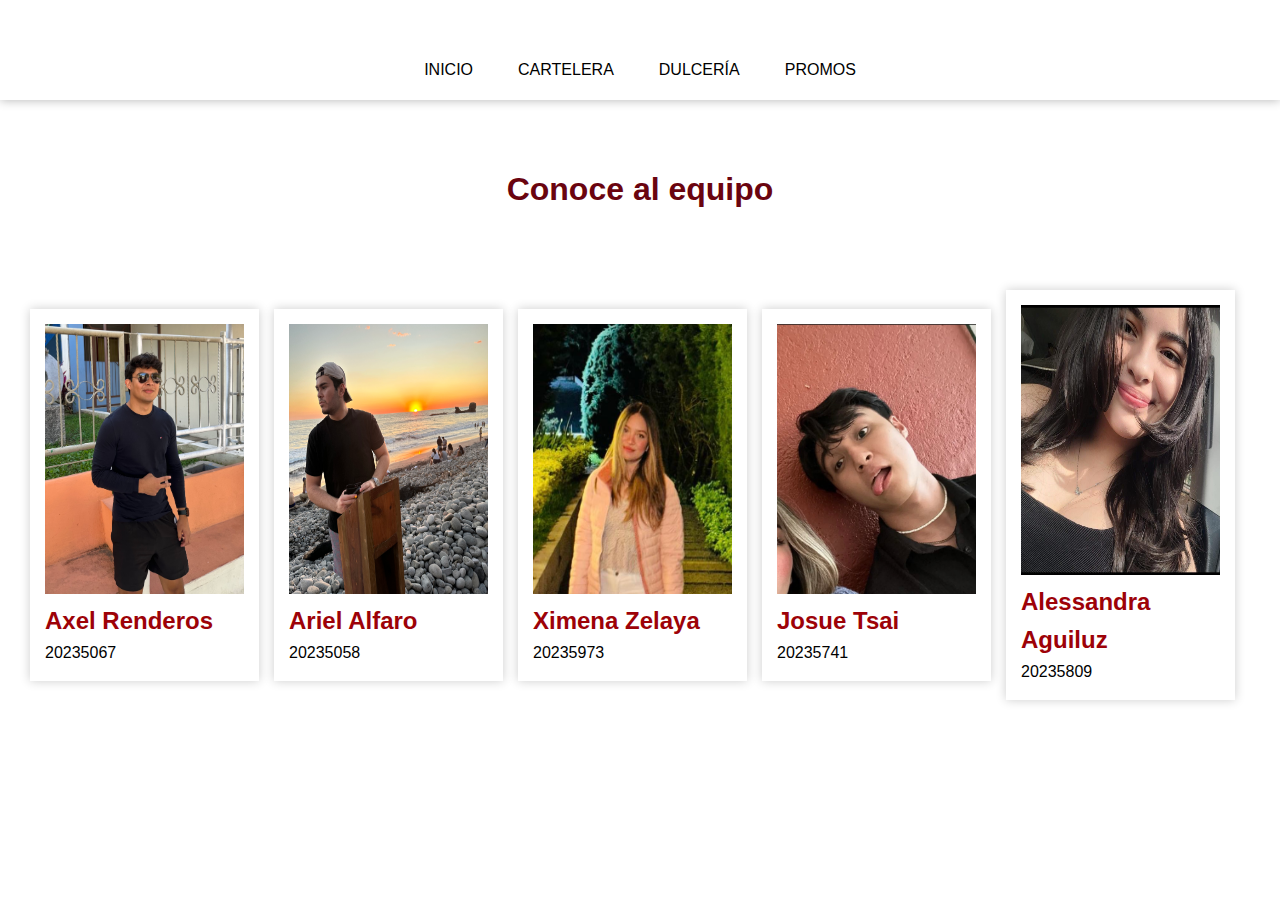
==== About_us.html @ 16ddbde5 "About Us page" ====
<!DOCTYPE html>
<html lang="en">
<head>
  <meta charset="UTF-8">
  <meta name="viewport" content="width=device-width, initial-scale=1" />
  <link rel="stylesheet" href="css/nav.css">
  <link rel="stylesheet" href="css/general-styles.css">
  <title>About us</title>
</head>
<body>
<header>
  <div class="contenedor">
    <div class="mbar" onclick="togglemenu()">
      <span></span>
      <span></span>
      <span></span>
    </div>
    <nav>
      <ul id="menulista">
        <li><a href="#">Inicio</a></li>
        <li><a href="#">Cartelera</a></li>
        <li><a href="#">Dulcería</a></li>
        <li><a href="#">Promos</a></li>
      </ul>
    </nav>
  </div>
</header>
<section id="pio">
  <h1>Conoce al equipo</h1>
</section>
<section id="equipo">
  <div class="container">
    <div class="tarjeta">
      <img src="img/IMG_7078.jpeg" alt="x">
      <h2>Axel Renderos</h2>
      <p>20235067</p>
    </div>
    <div class="tarjeta">
      <img src="img/IMG_7941.jpeg" alt="x">
      <h2>Ariel Alfaro</h2>
      <p>20235058</p>
    </div>
    <div class="tarjeta">
      <img src="img/PHOTO-2024-10-04-14-10-39.jpg" alt="x">
      <h2>Ximena Zelaya</h2>
      <p>20235973</p>
    </div>
    <div class="tarjeta">
      <img src="img/IMG_7284.jpg" alt="x">
      <h2>Josue Tsai</h2>
      <p>20235741</p>
    </div>
    <div class="tarjeta">
      <img src="img/PHOTO-2024-10-04-14-17-09.jpg" alt="x">
      <h2>Alessandra Aguiluz</h2>
      <p>20235809</p>
    </div>
  </div>
</section>

<script src="js/main.js"></script>


</body>
</html>
---- css/nav.css ----
* {
    margin: 0;
    padding: 0;
    box-sizing: border-box;
}

body {
    font-family: Arial, sans-serif;
    background-color: white;
    line-height: 1.6;
}

header {
    background-color: white;
    color: #6A040F;
    padding: 20px 0;
    box-shadow: 0 0 10px rgba(0, 0, 0, 0.3);
    height: 120px;
}

.contenedor {
    width: 80%;
    margin: 0 auto;
}

.mbar {
    height: 4rem;
    height: 4rem;
    float: left;
    margin-top: 10px;
}

nav {
    position: relative;
}

nav ul {
    list-style: none;
    display: flex;
    flex-direction: column;
    gap: 15px;
    margin-top: 20px;
    width: 100%;
}

nav ul li {
    position: relative;
}

nav ul li a {
    color: black;
    text-decoration: none;
    text-transform: uppercase;
    padding: 10px 15px;
    display: block;
}


nav ul li ul li {
    width: 200px;
}

nav ul li:hover ul {
    display: block;
}

nav ul li ul li a {
    padding: 10px;
}

nav ul li a:hover {
    transition: background-color 0.3s;
}

nav ul {
    width: 100%;
    background: rgba(255,255,255, 0.6) ;
    border-radius: 5px;
    position: absolute;
    top: 50px;
    left: 0;
    width: 50%;

}

nav ul{
    display: block;
    margin-top: 10px;
    margin-bottom: 10px;
}

#menulista {
    overflow: hidden;
    transition: 0.3s;
}

.mbar {
    width: 70px;
    height: 50px;
    position: relative;
    cursor: pointer;
}

.mbar span {
    display: block;
    position: absolute;
    height: 10px;
    width: 100%;
    border-radius: 3px;
    opacity: 1;
    left: 0;
}

.mbar span:nth-child(1) {
    top: 0px;
    background-color: #6a040f; /* Color for the first bar */
}

.mbar span:nth-child(2) {
    top: 25px;
    background-color: #9d0208; /* Color for the second bar */
}

.mbar span:nth-child(3) {
    top: 50px;
    background-color: #D00000; /* Color for the third bar */
}

@media(min-width: 800px) {

    .mbar {
        display: none;
    }

    header {
        height: 100px;
    }


    header .contenedor {
        flex-direction: row;
        justify-content: center;
        align-items: center;
    }

    #menulista {
        overflow: visible;
    }

    nav ul {
        list-style: none;
        display: flex;
        flex-direction: row;
        gap: 15px;
        margin-top: 0px;
        width: 100%;
        justify-content: center;
        align-items: center;
        height: 100%;
    }

    nav ul li:nth-child(1) a:hover {
        color: #9d0208;
        transition: background-color 0.3s;
    }

    nav ul li:nth-child(2) a:hover {
        color: #DC2F02;
        transition: background-color 0.3s;
    }

    nav ul li:nth-child(3) a:hover {
        color: #F48C06;
        transition: background-color 0.3s;
    }

    nav ul li:nth-child(4) a:hover {
        color: #ffba08;
        transition: background-color 0.3s;
    }

}
---- css/general-styles.css ----
* {
    margin: 0;
    padding: 0;
    box-sizing: border-box;
}

body {
    background: white;
}

h1 {
    font-size: 2rem;
    color: #6a040f;
}

#pio {
    display: flex;
    align-items: center;
    justify-content: center;
    text-align: center;
    height: 20vh;
}

.tarjeta img {
    max-width: 100%;
}

.container {
    padding: 10px 30px;
}

.tarjeta {
    padding: 15px;
    margin-bottom: 15px;
    box-shadow: 0 0 10px rgba(0, 0, 0, 0.2);
}

.tarjeta h2 {
    color: #9d0208;
}

@media(min-width:769px) {

    .tarjeta {
        width: 30%;
    }

    .container {
        display: flex;
        flex-direction: row;
        justify-content: center;
        align-items: center;
    }

    .tarjeta {
        margin-right: 15px;
    }

    .tarjeta img {
        height: 270px;
        width: 300px;
    }
}
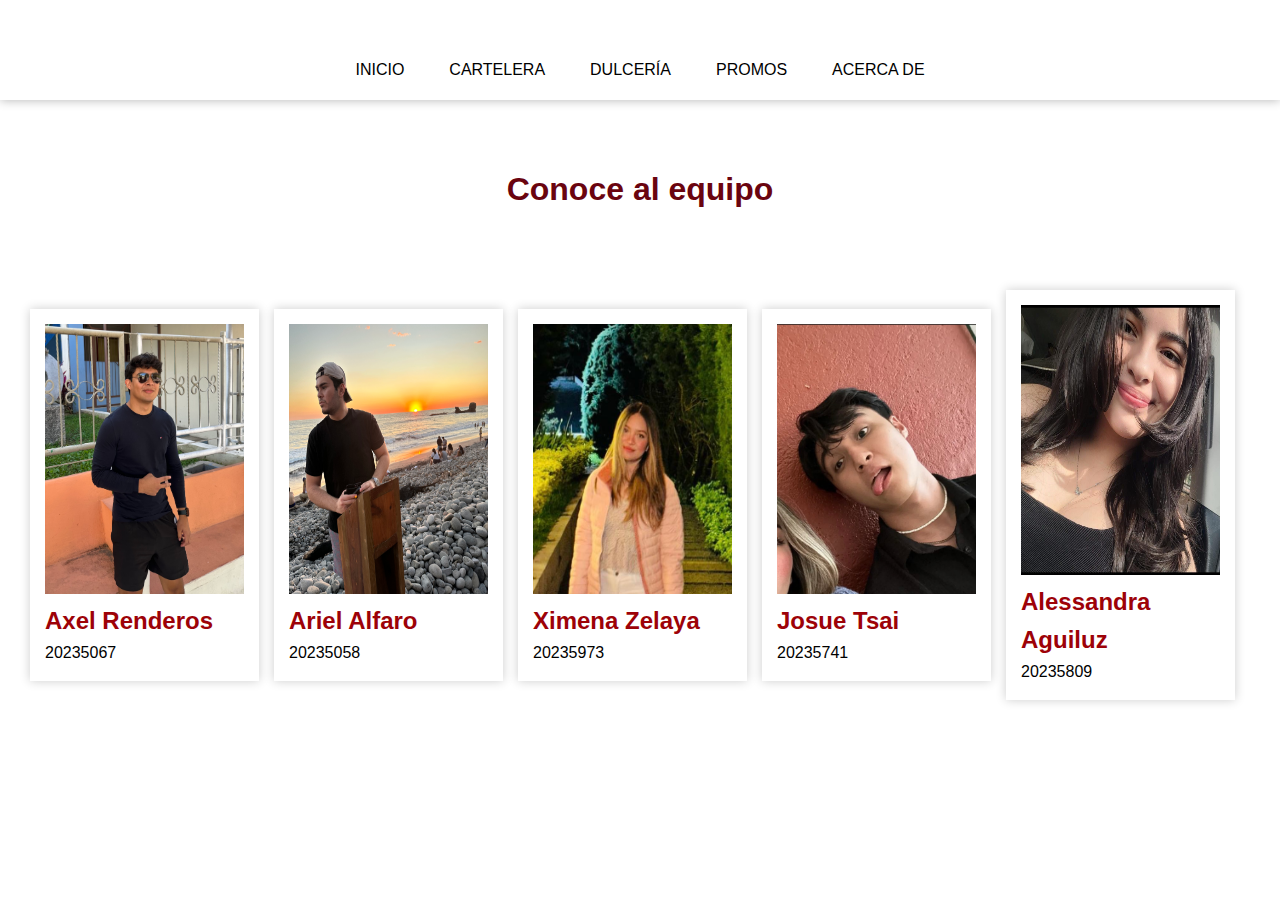
==== commit fec72d4b: "Actualizacion todo menos el index" ====
--- a/About_us.html
+++ b/About_us.html
@@ -17,10 +17,11 @@
     </div>
     <nav>
       <ul id="menulista">
-        <li><a href="#">Inicio</a></li>
-        <li><a href="#">Cartelera</a></li>
+        <li><a href="index.html">Inicio</a></li>
+        <li><a href="cartelera.html">Cartelera</a></li>
         <li><a href="#">Dulcería</a></li>
         <li><a href="#">Promos</a></li>
+        <li><a href="About_us.html">Acerca de</a></li>
       </ul>
     </nav>
   </div>
--- a/css/nav.css
+++ b/css/nav.css
@@ -179,6 +179,10 @@
         transition: background-color 0.3s;
     }
 
+    nav ul li:nth-child(5) a:hover {
+        color: #ffba08;
+        transition: background-color 0.3s;
+    }
 }
 
 
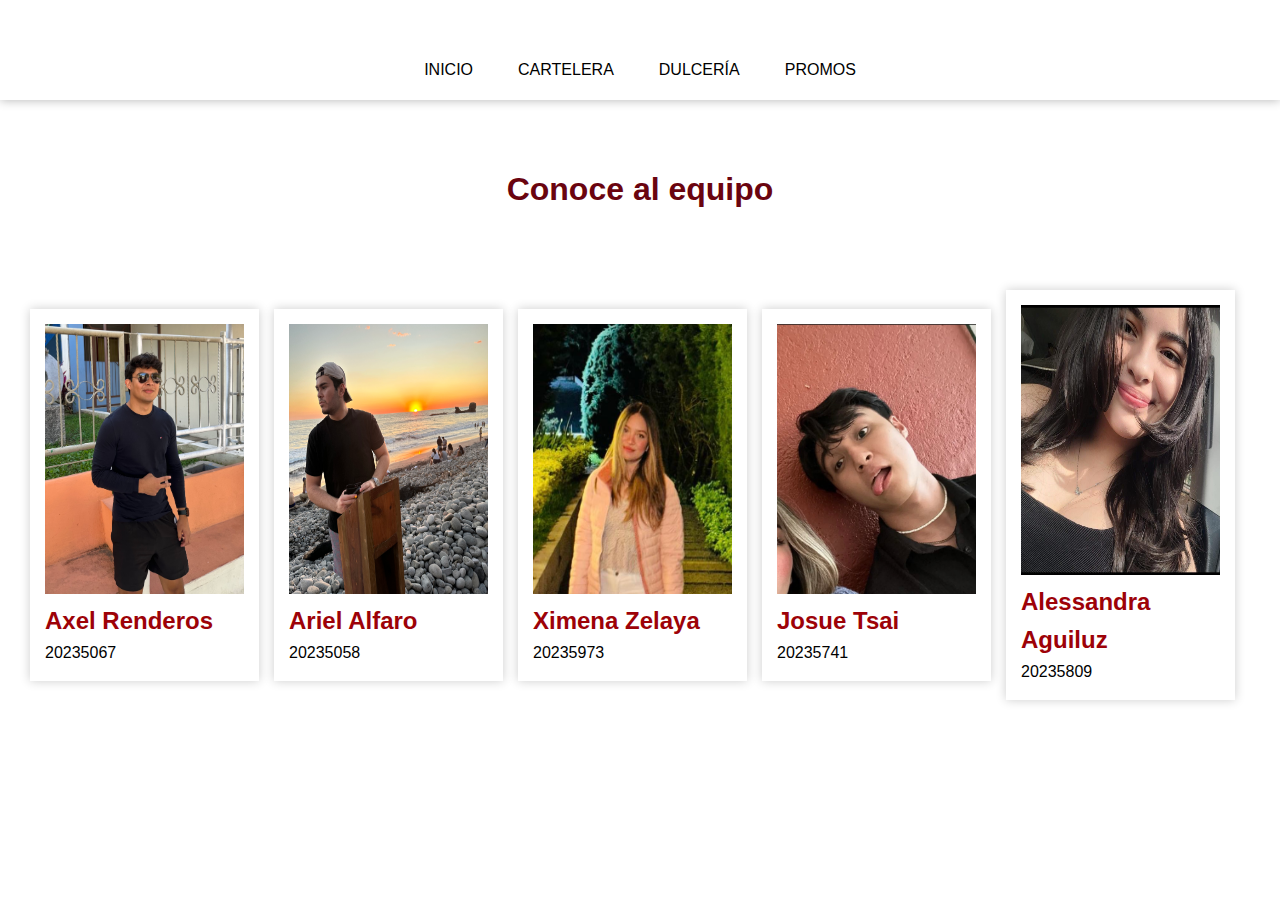
==== commit 07e7c895: "Merge branch 'Ximena' of https://github.com/renderos1-1/proyecto-web into Ximena" ====
--- a/About_us.html
+++ b/About_us.html
@@ -17,11 +17,10 @@
     </div>
     <nav>
       <ul id="menulista">
-        <li><a href="index.html">Inicio</a></li>
-        <li><a href="cartelera.html">Cartelera</a></li>
+        <li><a href="#">Inicio</a></li>
+        <li><a href="#">Cartelera</a></li>
         <li><a href="#">Dulcería</a></li>
         <li><a href="#">Promos</a></li>
-        <li><a href="About_us.html">Acerca de</a></li>
       </ul>
     </nav>
   </div>
--- a/css/nav.css
+++ b/css/nav.css
@@ -179,10 +179,6 @@
         transition: background-color 0.3s;
     }
 
-    nav ul li:nth-child(5) a:hover {
-        color: #ffba08;
-        transition: background-color 0.3s;
-    }
 }
 
 
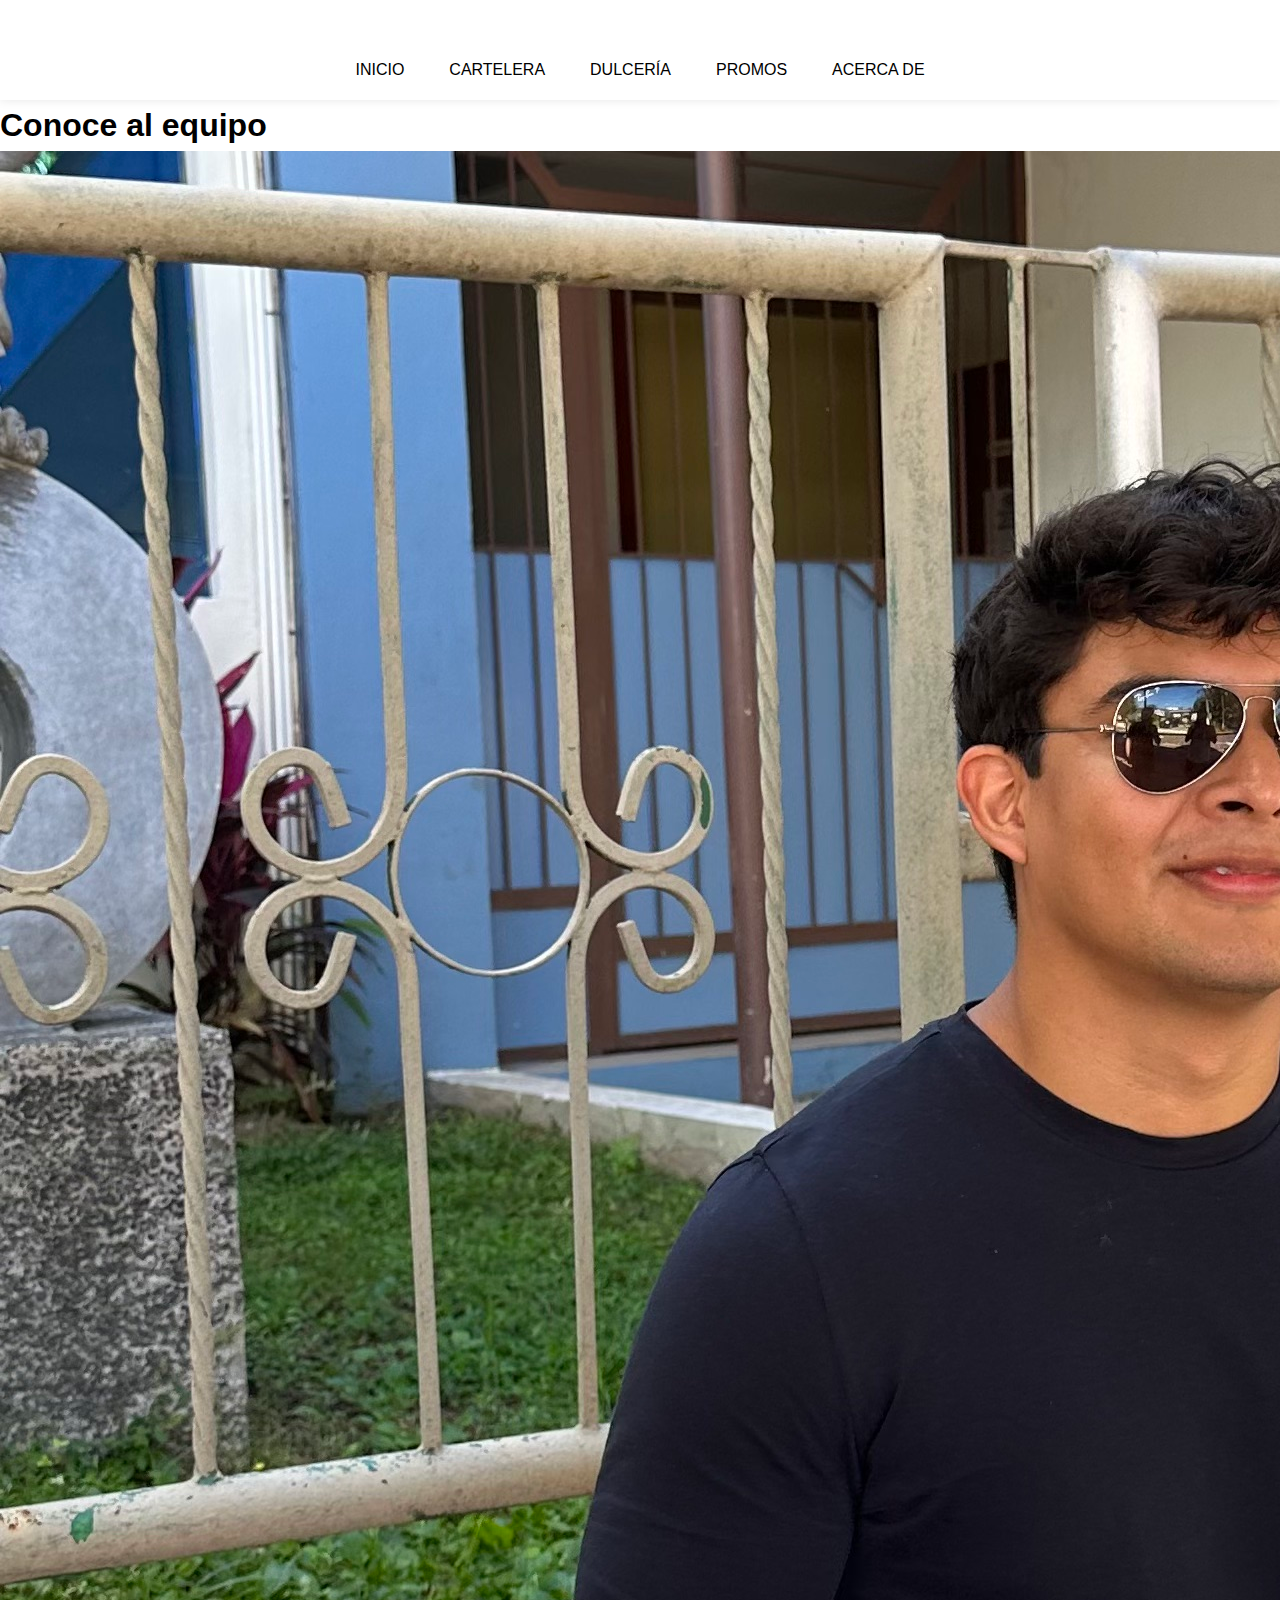
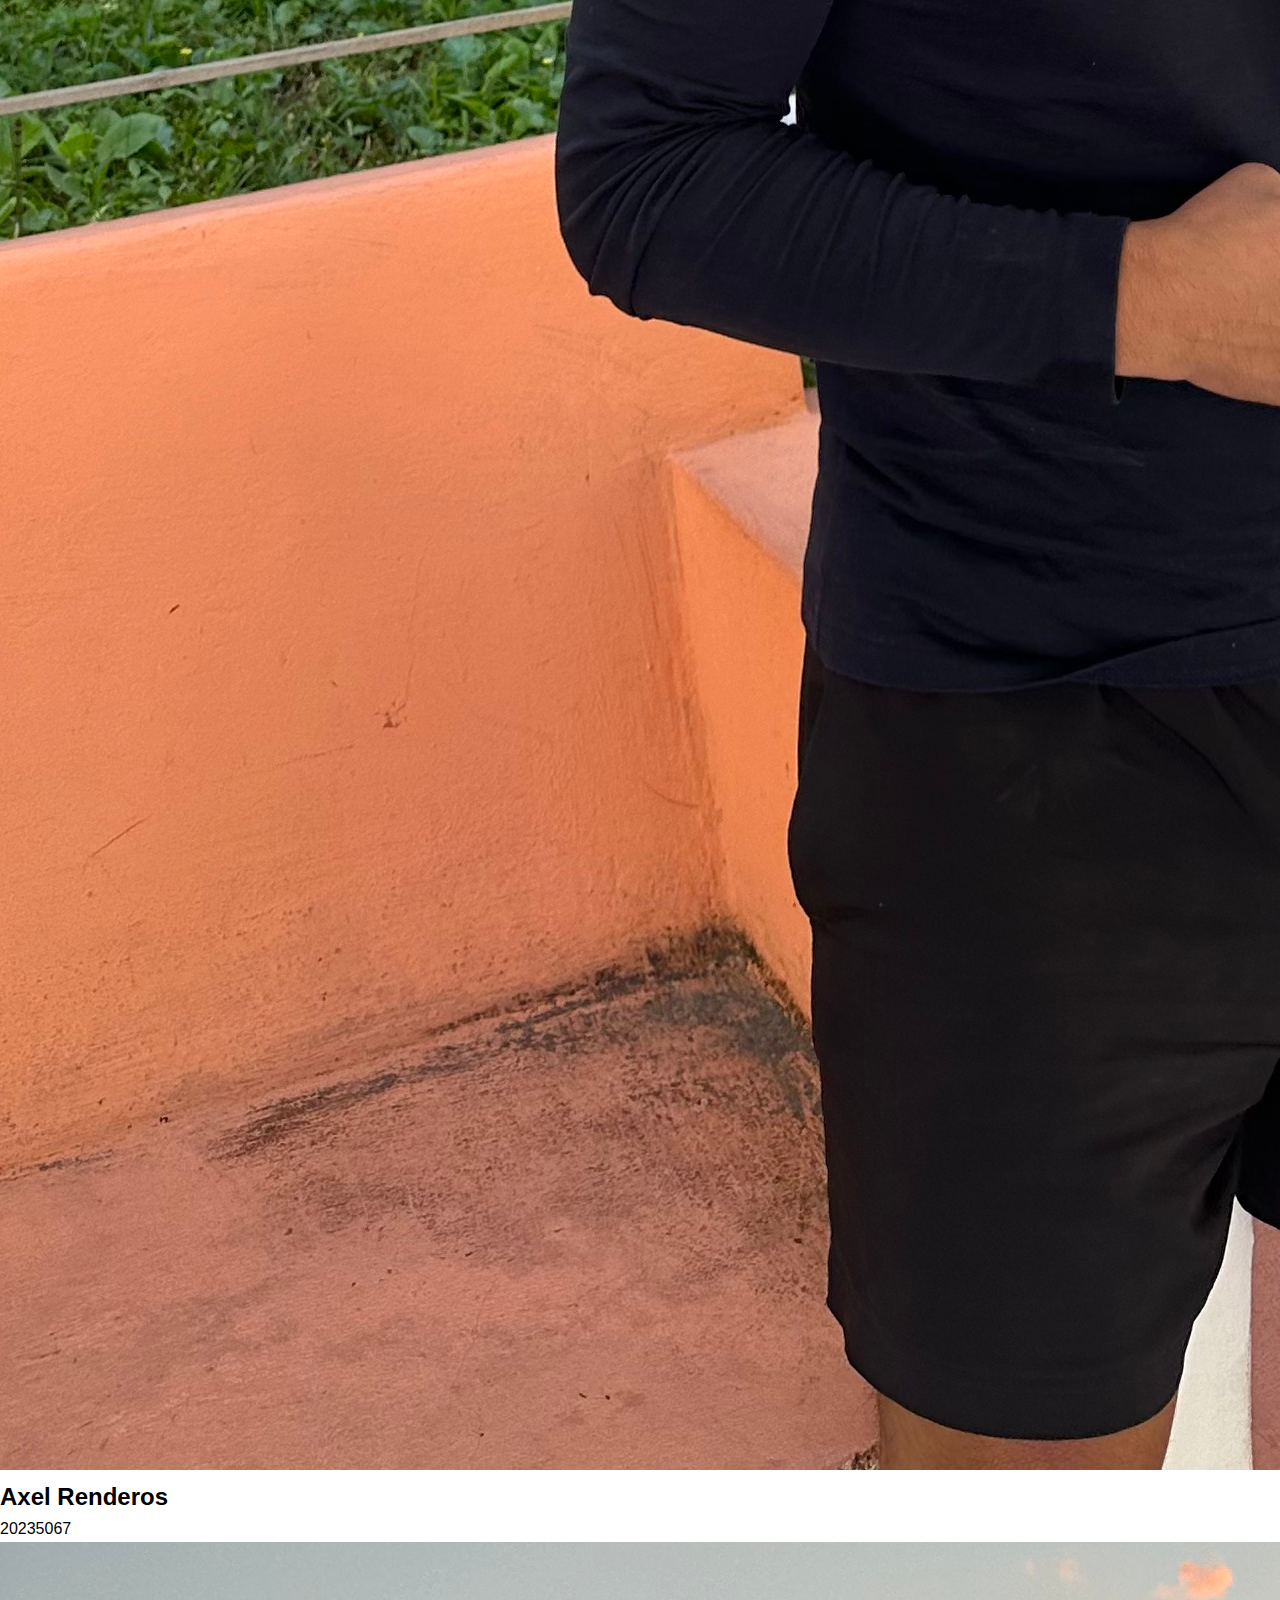
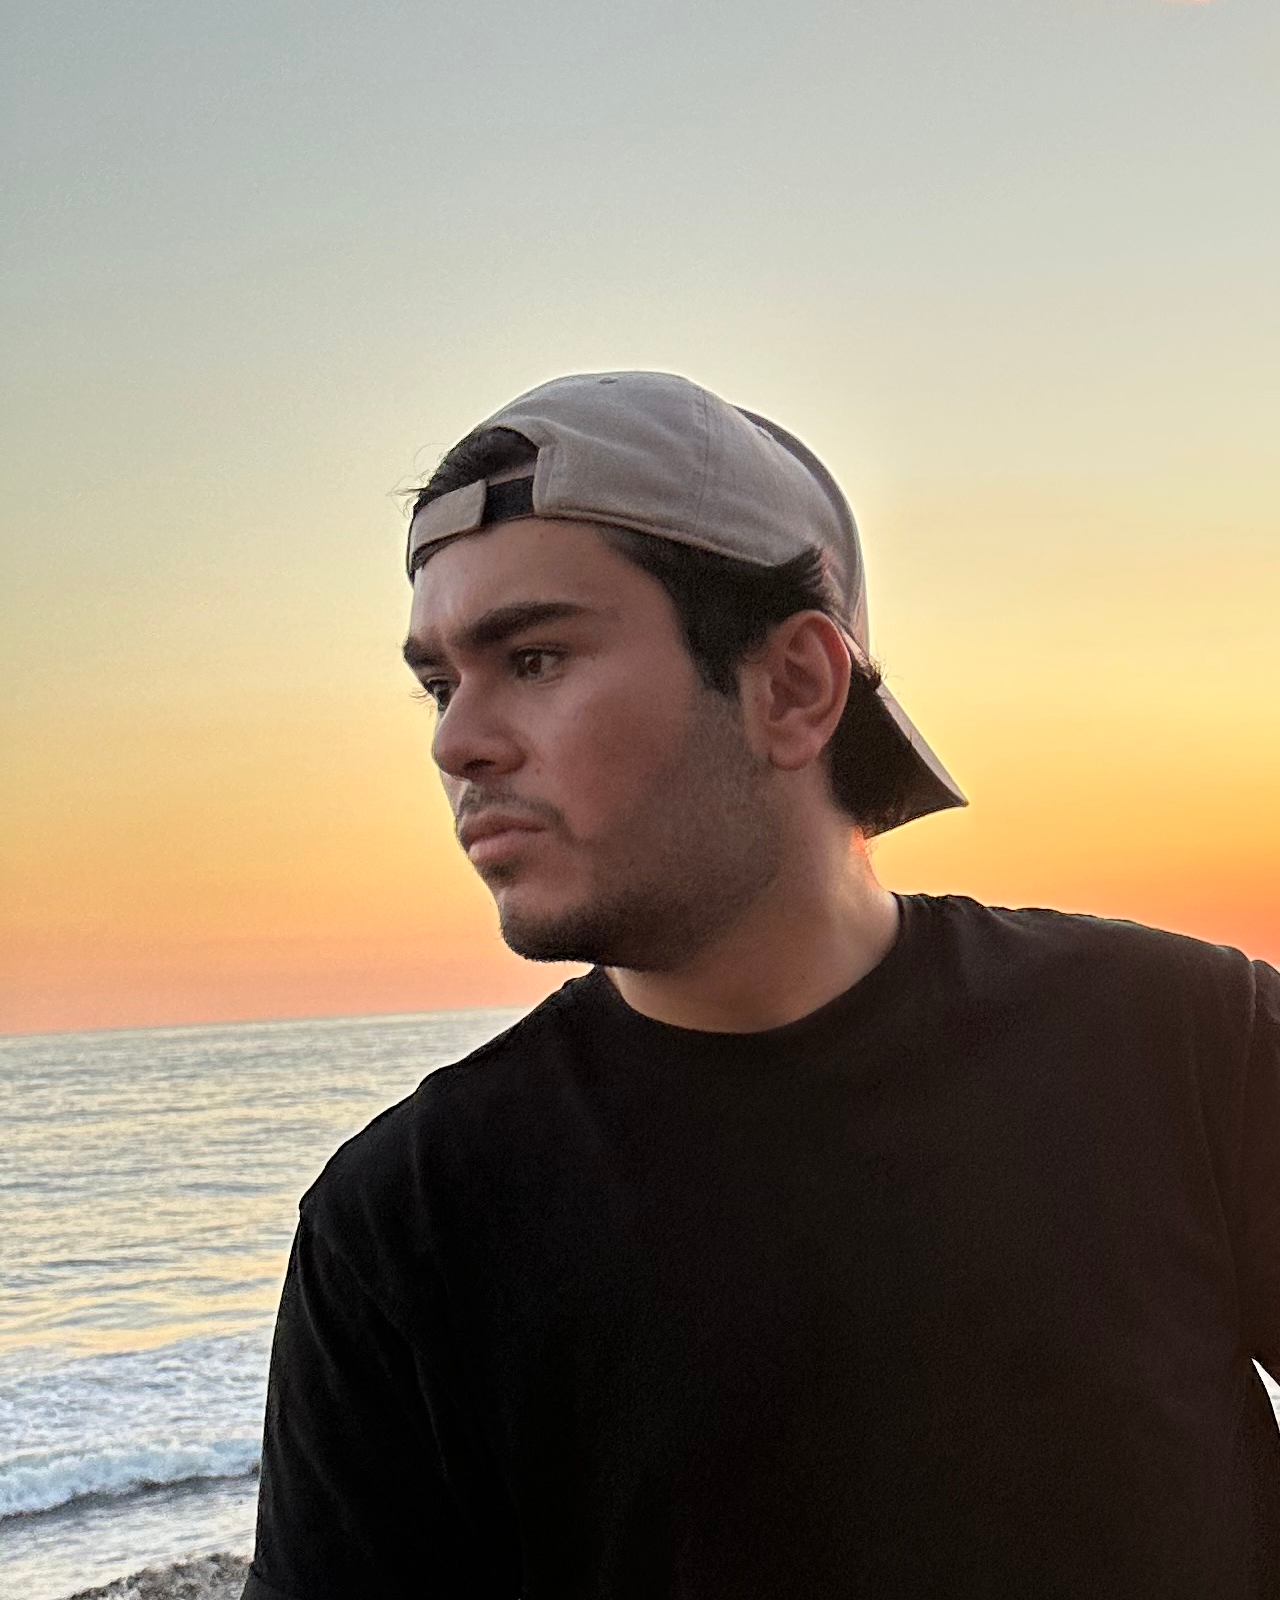
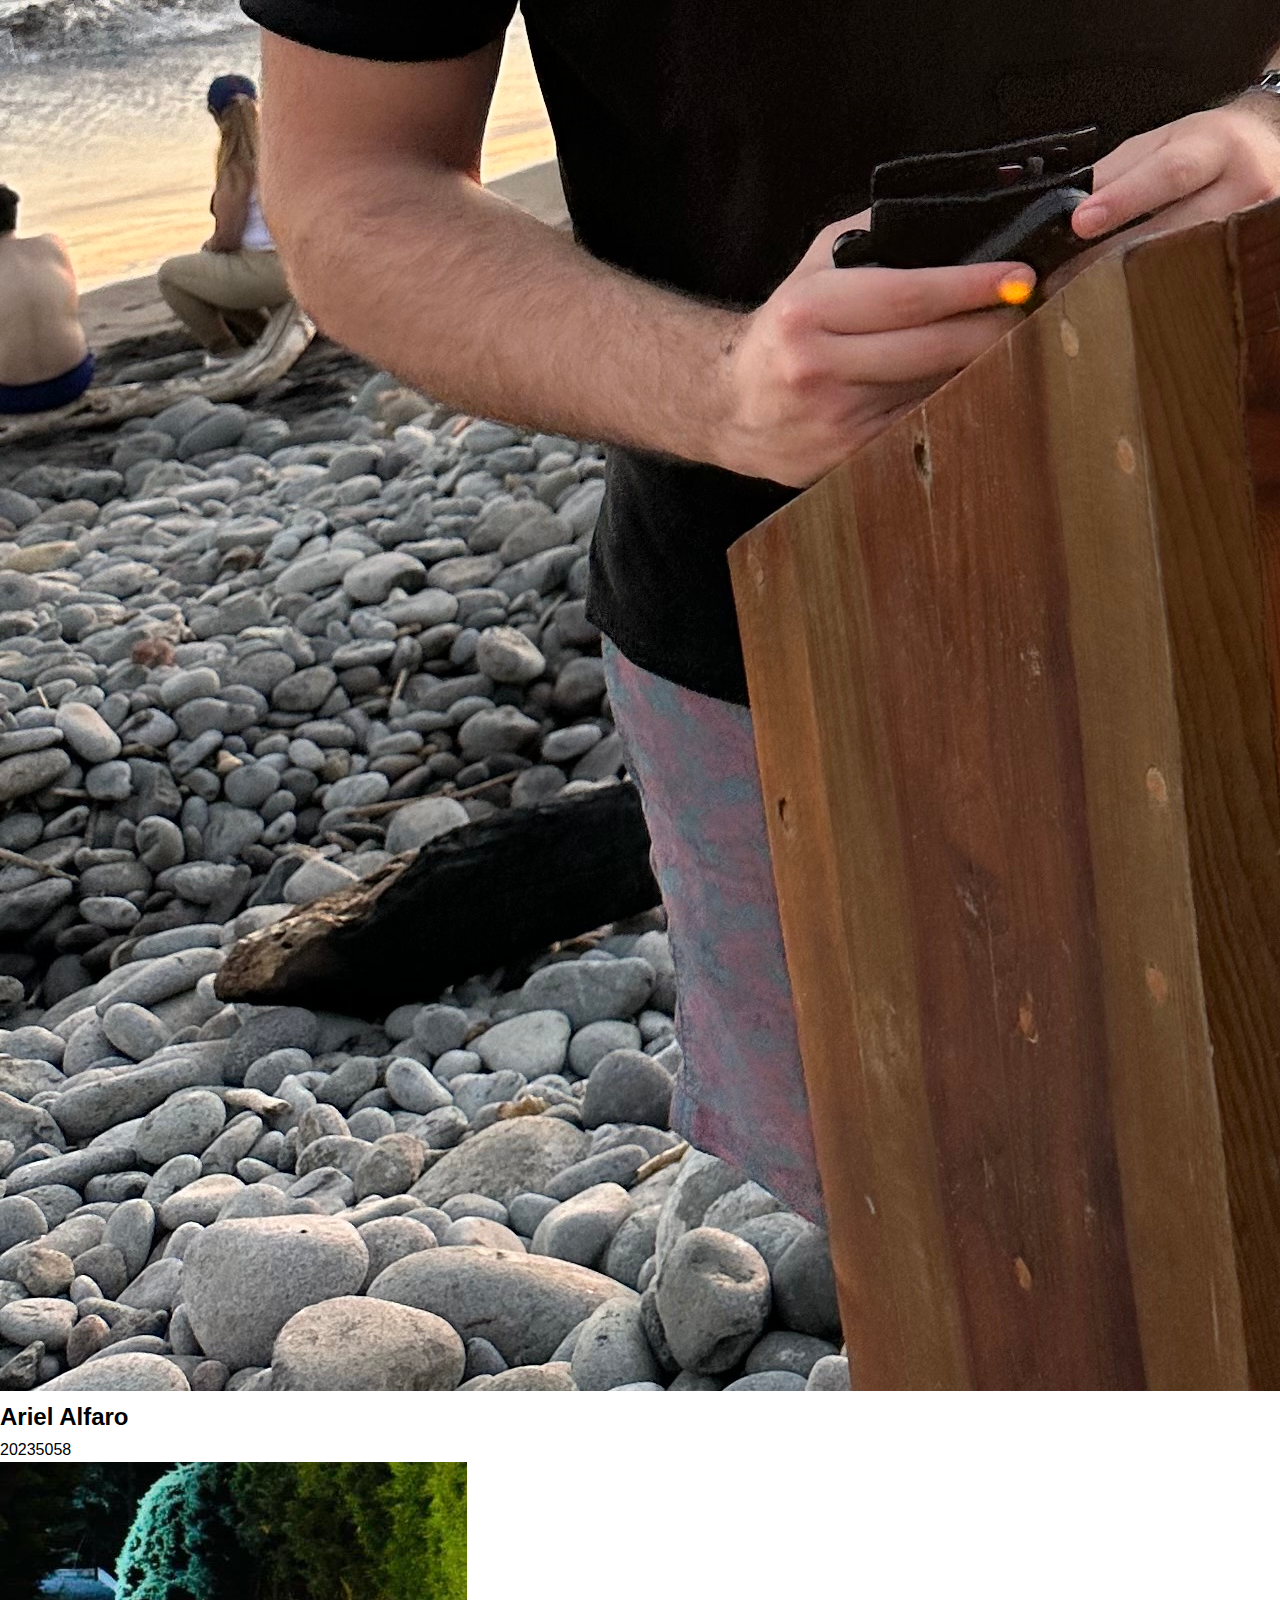
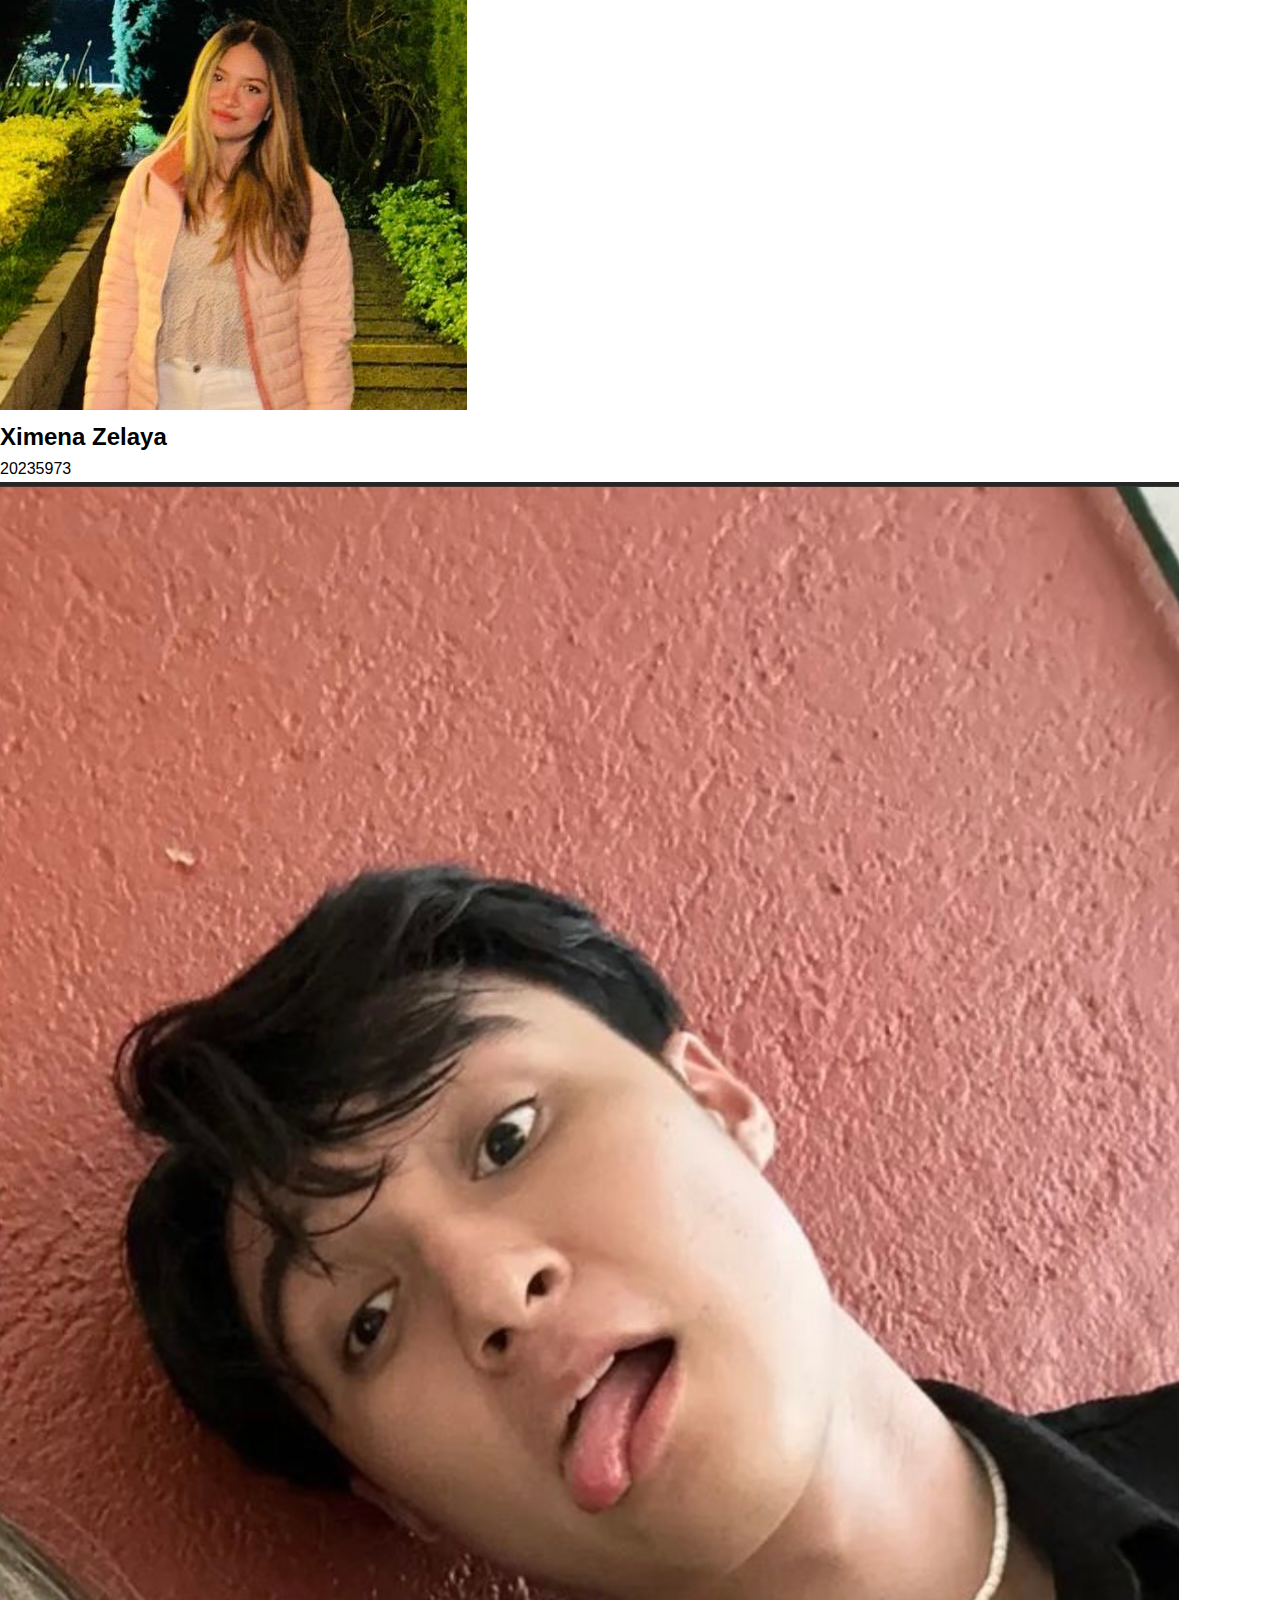
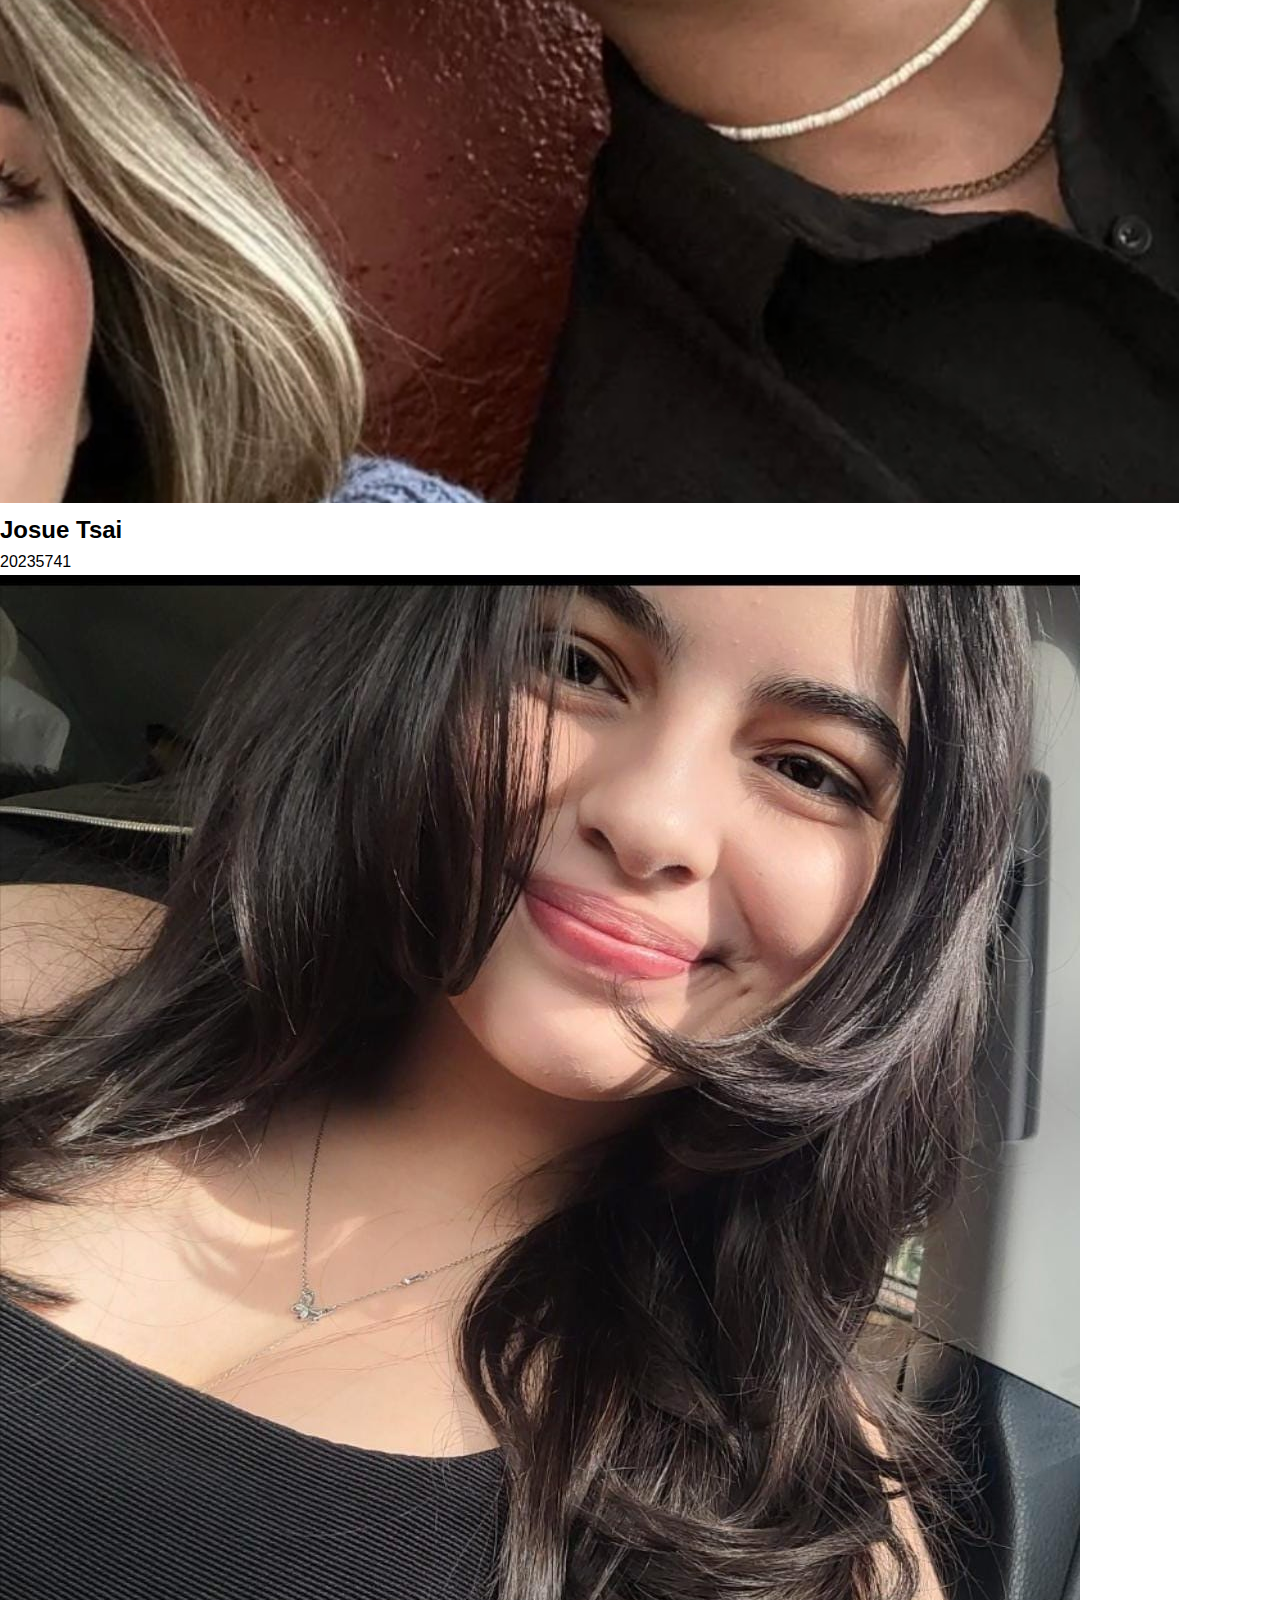
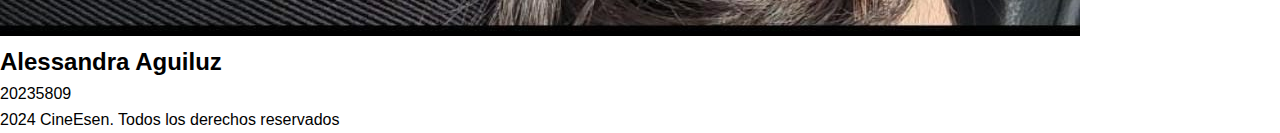
==== commit db598da1: "Add files via upload" ====
--- a/About_us.html
+++ b/About_us.html
@@ -3,8 +3,8 @@
 <head>
   <meta charset="UTF-8">
   <meta name="viewport" content="width=device-width, initial-scale=1" />
-  <link rel="stylesheet" href="css/nav.css">
-  <link rel="stylesheet" href="css/general-styles.css">
+  <link rel="stylesheet" href="CSS/nav.css">
+  <link rel="stylesheet" href="CSS/general-styles.css">
   <title>About us</title>
 </head>
 <body>
@@ -17,10 +17,11 @@
     </div>
     <nav>
       <ul id="menulista">
-        <li><a href="#">Inicio</a></li>
-        <li><a href="#">Cartelera</a></li>
-        <li><a href="#">Dulcería</a></li>
-        <li><a href="#">Promos</a></li>
+        <li><a href="index.html">Inicio</a></li>
+        <li><a href="cartelera.html">Cartelera</a></li>
+        <li><a href="dulceria.html">Dulcería</a></li>
+        <li><a href="Promociones.html">Promos</a></li>
+        <li><a href="About_us.html">Acerca de</a></li>
       </ul>
     </nav>
   </div>
@@ -58,6 +59,10 @@
   </div>
 </section>
 
+<footer>
+  <p>2024 CineEsen. Todos los derechos reservados</p>
+</footer>
+
 <script src="js/main.js"></script>
 
 
--- a/CSS/nav.css
+++ b/CSS/nav.css
@@ -0,0 +1,189 @@
+* {
+    margin: 0;
+    padding: 0;
+    box-sizing: border-box;
+}
+
+body {
+    font-family: Arial, sans-serif;
+    background-color: white;
+    line-height: 1.6;
+}
+
+header {
+    background-color: white;
+    color: #6A040F;
+    padding: 20px 0;
+    box-shadow: 0 0 10px rgba(0, 0, 0, 0.1);
+    height: 120px;
+}
+
+.contenedor {
+    width: 80%;
+    margin: 0 auto;
+}
+
+.mbar {
+    height: 4rem;
+    height: 4rem;
+    float: left;
+    margin-top: 10px;
+}
+
+nav {
+    position: relative;
+}
+
+nav ul {
+    list-style: none;
+    display: flex;
+    flex-direction: column;
+    gap: 15px;
+    margin-top: 20px;
+    width: 100%;
+}
+
+nav ul li {
+    position: relative;
+}
+
+nav ul li a {
+    color: black;
+    text-decoration: none;
+    text-transform: uppercase;
+    padding: 10px 15px;
+    display: block;
+}
+
+
+nav ul li ul li {
+    width: 200px;
+}
+
+nav ul li:hover ul {
+    display: block;
+}
+
+nav ul li ul li a {
+    padding: 10px;
+}
+
+nav ul li a:hover {
+    transition: background-color 0.3s;
+}
+
+nav ul {
+    width: 100%;
+    background: rgba(255,255,255, 0.6) ;
+    border-radius: 5px;
+    position: absolute;
+    top: 50px;
+    left: 0;
+    width: 50%;
+
+}
+
+nav ul{
+    display: block;
+    margin-top: 10px;
+    margin-bottom: 10px;
+}
+
+#menulista {
+    overflow: hidden;
+    transition: 0.3s;
+}
+
+.mbar {
+    width: 70px;
+    height: 50px;
+    position: relative;
+    cursor: pointer;
+}
+
+.mbar span {
+    display: block;
+    position: absolute;
+    height: 10px;
+    width: 100%;
+    border-radius: 3px;
+    opacity: 1;
+    left: 0;
+}
+
+.mbar span:nth-child(1) {
+    top: 0px;
+    background-color: #6a040f; /* Color for the first bar */
+}
+
+.mbar span:nth-child(2) {
+    top: 25px;
+    background-color: #9d0208; /* Color for the second bar */
+}
+
+.mbar span:nth-child(3) {
+    top: 50px;
+    background-color: #D00000; /* Color for the third bar */
+}
+
+@media(min-width: 800px) {
+
+    .mbar {
+        display: none;
+    }
+
+    header {
+        height: 100px;
+    }
+
+
+    header .contenedor {
+        flex-direction: row;
+        justify-content: center;
+        align-items: center;
+    }
+
+    #menulista {
+        overflow: visible;
+    }
+
+    nav ul {
+        list-style: none;
+        display: flex;
+        flex-direction: row;
+        gap: 15px;
+        margin-top: 0px;
+        width: 100%;
+        justify-content: center;
+        align-items: center;
+        height: 100%;
+    }
+
+    nav ul li:nth-child(1) a:hover {
+        color: #9d0208;
+        transition: background-color 0.3s;
+    }
+
+    nav ul li:nth-child(2) a:hover {
+        color: #DC2F02;
+        transition: background-color 0.3s;
+    }
+
+    nav ul li:nth-child(3) a:hover {
+        color: #F48C06;
+        transition: background-color 0.3s;
+    }
+
+    nav ul li:nth-child(4) a:hover {
+        color: #ffba08;
+        transition: background-color 0.3s;
+    }
+
+}
+
+
+
+
+
+
+
--- a/CSS/general-styles.css
+++ b/CSS/general-styles.css
@@ -0,0 +1,8 @@
+html{
+    background-color:#04052E ;
+}
+
+main{
+    background-color:#02010A;
+    position: static;
+}